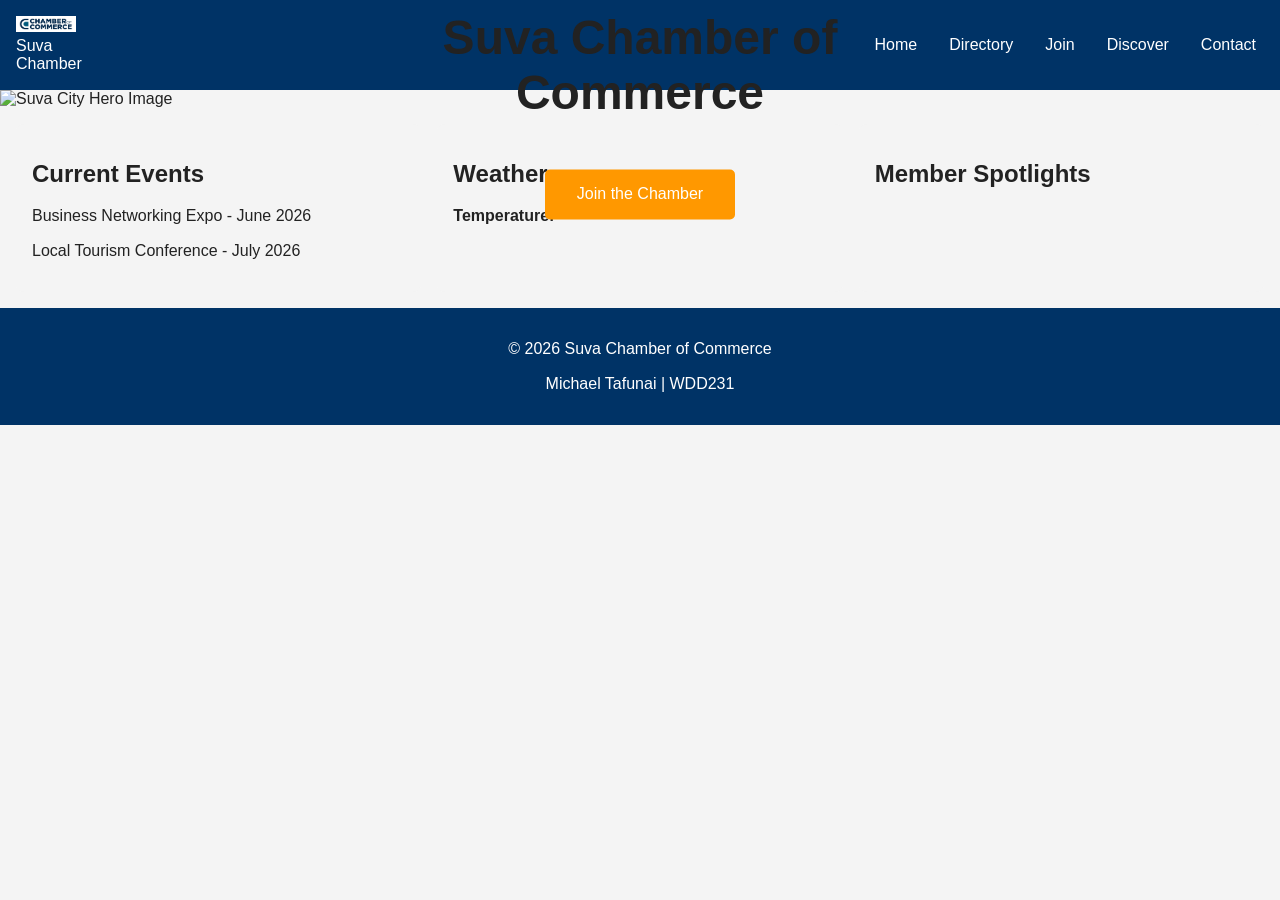
==== chamber/index.html @ 9002ba3e "files added" ====
<!DOCTYPE html>
<html lang="en">
<head>
    <meta charset="UTF-8">
    <meta name="viewport" content="width=device-width, initial-scale=1.0">

    <title>Suva Chamber Home</title>

    <meta name="description" content="Welcome to the Suva Chamber of Commerce">
    <meta name="author" content="Michael Tafunai">

    <meta property="og:title" content="Suva Chamber Home">
    <meta property="og:description" content="Discover businesses and opportunities in Suva, Fiji">
    <meta property="og:image" content="images/logo.jpg">
    <meta property="og:url" content="https://mtafunai.github.io/wdd231/chamber/index.html">

    <link rel="icon" href="images/logo.jpg">

    <link rel="stylesheet" href="styles/normalize.css">
    <link rel="stylesheet" href="styles/small.css">
    <link rel="stylesheet" href="styles/larger.css">

    <script src="scripts/navigation.js" defer></script>
    <script src="scripts/weather.js" defer></script>
    <script src="scripts/spotlight.js" defer></script>
</head>

<body>

<header>
    <div class="logo">
        <img src="images/logo.jpg" alt="Suva Chamber Logo" width="60">
        <span>Suva Chamber</span>
    </div>

    <button id="menuBtn">&#9776;</button>

    <nav id="navMenu">
        <a href="index.html" class="active">Home</a>
        <a href="directory.html">Directory</a>
        <a href="#">Join</a>
        <a href="#">Discover</a>
        <a href="#">Contact</a>
    </nav>
</header>

<main>

    <section class="hero">
        <img src="images/hero.webp" alt="Suva City Hero Image">
        <div class="hero-text">
            <h1>Suva Chamber of Commerce</h1>
            <a href="#" class="cta-button">Join the Chamber</a>
        </div>
    </section>

    <section class="home-grid">

        <section class="events">
            <h2>Current Events</h2>
            <p>Business Networking Expo - June 2026</p>
            <p>Local Tourism Conference - July 2026</p>
        </section>

        <section class="weather">
            <h2>Weather</h2>

            <p><strong>Temperature:</strong>
                <span id="current-temp"></span>
            </p>

            <p id="weather-desc"></p>

            <div id="forecast"></div>
        </section>

        <section class="spotlights">
            <h2>Member Spotlights</h2>
            <div id="spotlight-container"></div>
        </section>

    </section>

</main>

<footer>
    <p>&copy; 2026 Suva Chamber of Commerce</p>
    <p>Michael Tafunai | WDD231</p>
</footer>

</body>
</html>
---- chamber/styles/small.css ----
:root {
    --primary: #003366;
    --accent: #ff9800;
    --bg: #f4f4f4;
    --text: #222;
}

body {
    margin: 0;
    font-family: "Roboto", sans-serif;
    background: var(--bg);
    color: var(--text);
}


header {
    background: var(--primary);
    color: white;
    padding: 1rem;

    display: flex;
    justify-content: space-between;
    align-items: center;
    flex-wrap: wrap;
}

.logo-area {
    display: flex;
    align-items: center;
    gap: 1rem;
}

.logo {
    width: 60px;
}


nav {
    display: none;
    flex-direction: column;
    width: 100%;
}

nav.open {
    display: flex;
}

nav a {
    color: white;
    padding: 0.5rem;
    text-decoration: none;
}


.view-buttons {
    display: flex;
    gap: 1rem;
    margin: 1rem;
}

button {
    background: var(--accent);
    border: none;
    padding: 0.5rem 1rem;
    color: white;
    cursor: pointer;
}


.grid-view {
    display: grid;
    grid-template-columns: 1fr;
    gap: 1rem;
    padding: 1rem;
}


.list-view {
    display: flex;
    flex-direction: column;
    gap: 1rem;
    padding: 1rem;
}

.list-view .card {
    display: flex;
    justify-content: space-between;
    text-align: left;
}

.list-view img {
    display: none;
}


.card {
    background: white;
    padding: 1rem;
    border-radius: 10px;
    text-align: center;
}


footer {
    background: var(--primary);
    color: white;
    text-align: center;
    padding: 1rem;
}

.hero {
    position: relative;
}

.hero img {
    width: 100%;
    height: auto;
    display: block;
}

.hero-text {
    position: absolute;
    top: 50%;
    left: 50%;
    transform: translate(-50%, -50%);
    text-align: center;
}

.cta-button {
    background: #ff9800;
    color: white;
    padding: 1rem 2rem;
    text-decoration: none;
    border-radius: 5px;
    display: inline-block;
    margin-top: 1rem;
}

.home-grid {
    display: grid;
    gap: 1rem;
    padding: 1rem;
}

.events,
.weather,
.spotlights {
    background: #f4f4f4;
    padding: 1rem;
    border-radius: 8px;
}

.spotlight-card {
    background: white;
    padding: 1rem;
    margin-top: 1rem;
    border-radius: 8px;
}

.spotlight-card img {
    width: 100%;
    max-width: 200px;
}
---- chamber/styles/larger.css ----
@media (min-width: 768px) {

    #menuBtn {
        display: none;
    }

    nav {
        display: flex;
        flex-direction: row;
        width: auto;
        gap: 1rem;
    }

    .grid-view {
        grid-template-columns: repeat(3, 1fr);
    }
}
@media screen and (min-width: 768px) {

    .home-grid {
        grid-template-columns: 1fr 1fr 1fr;
    }

    .hero-text h1 {
        font-size: 3rem;
    }
}
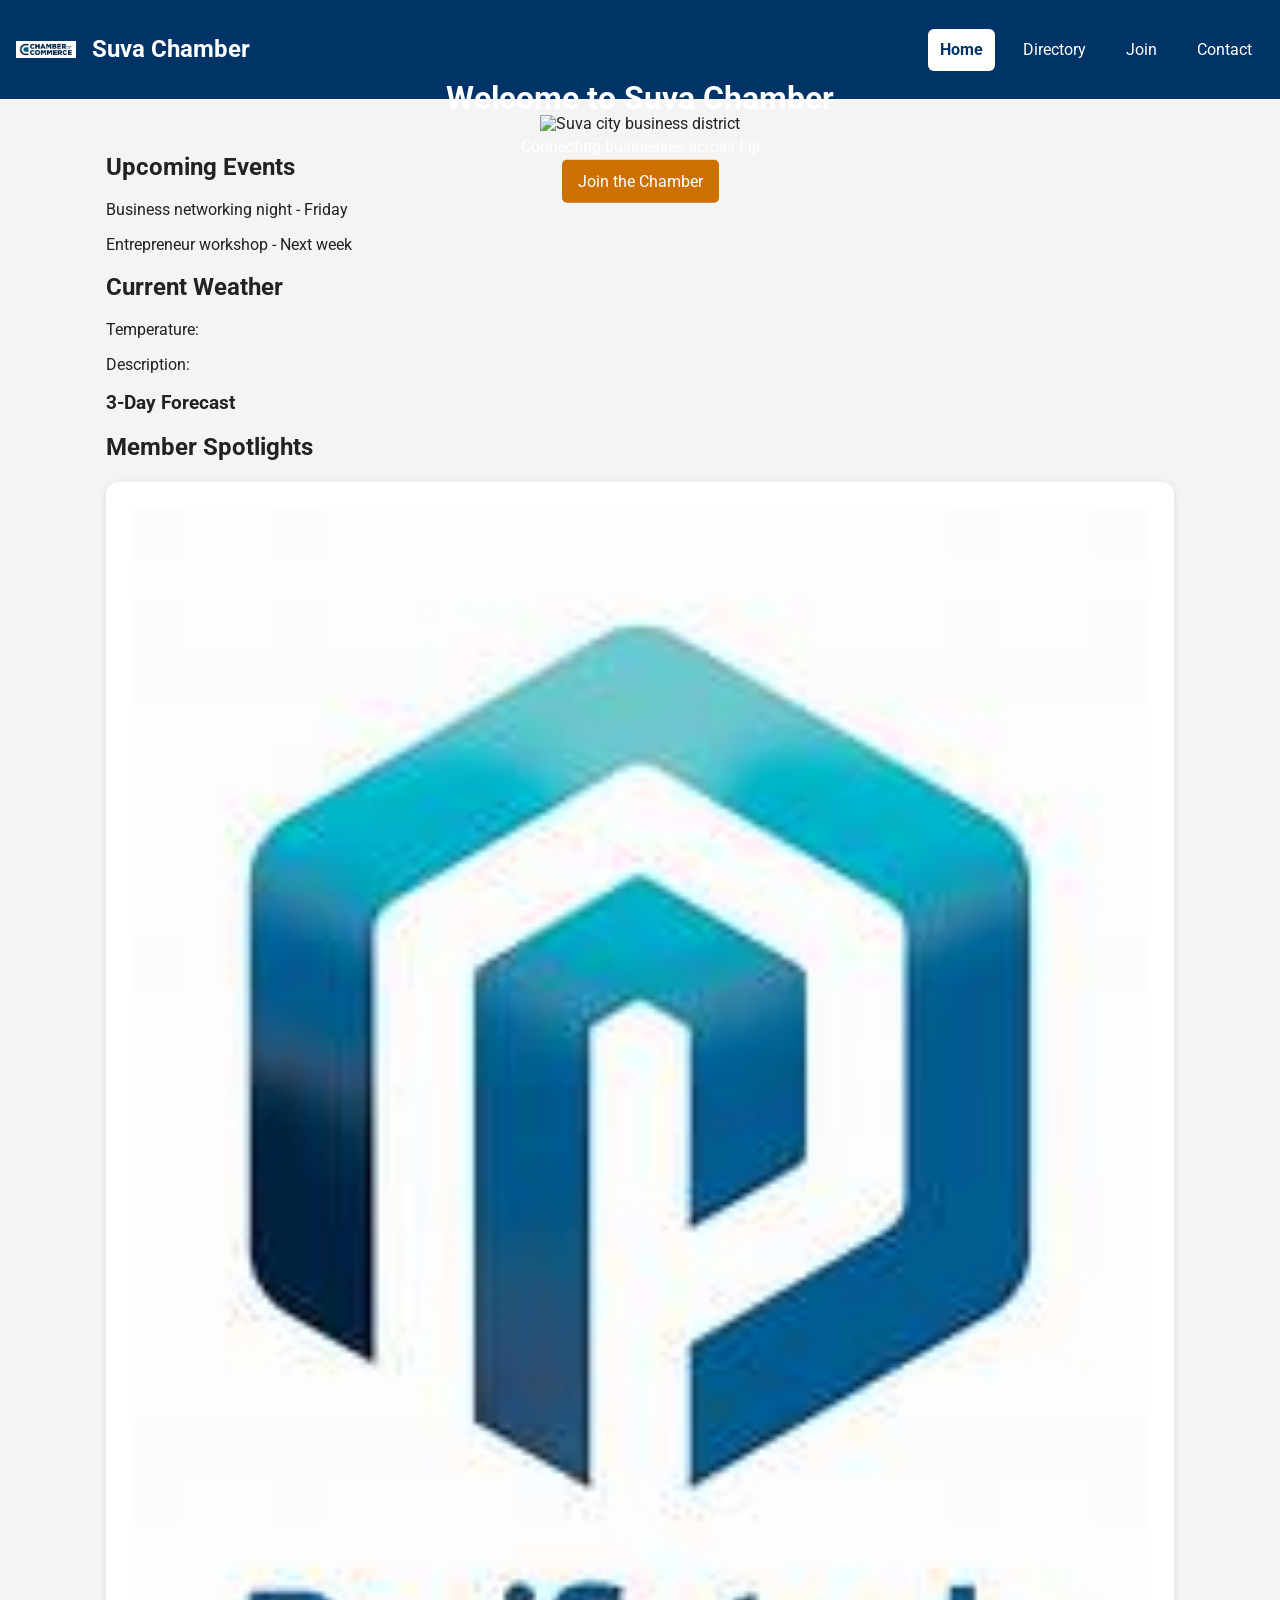
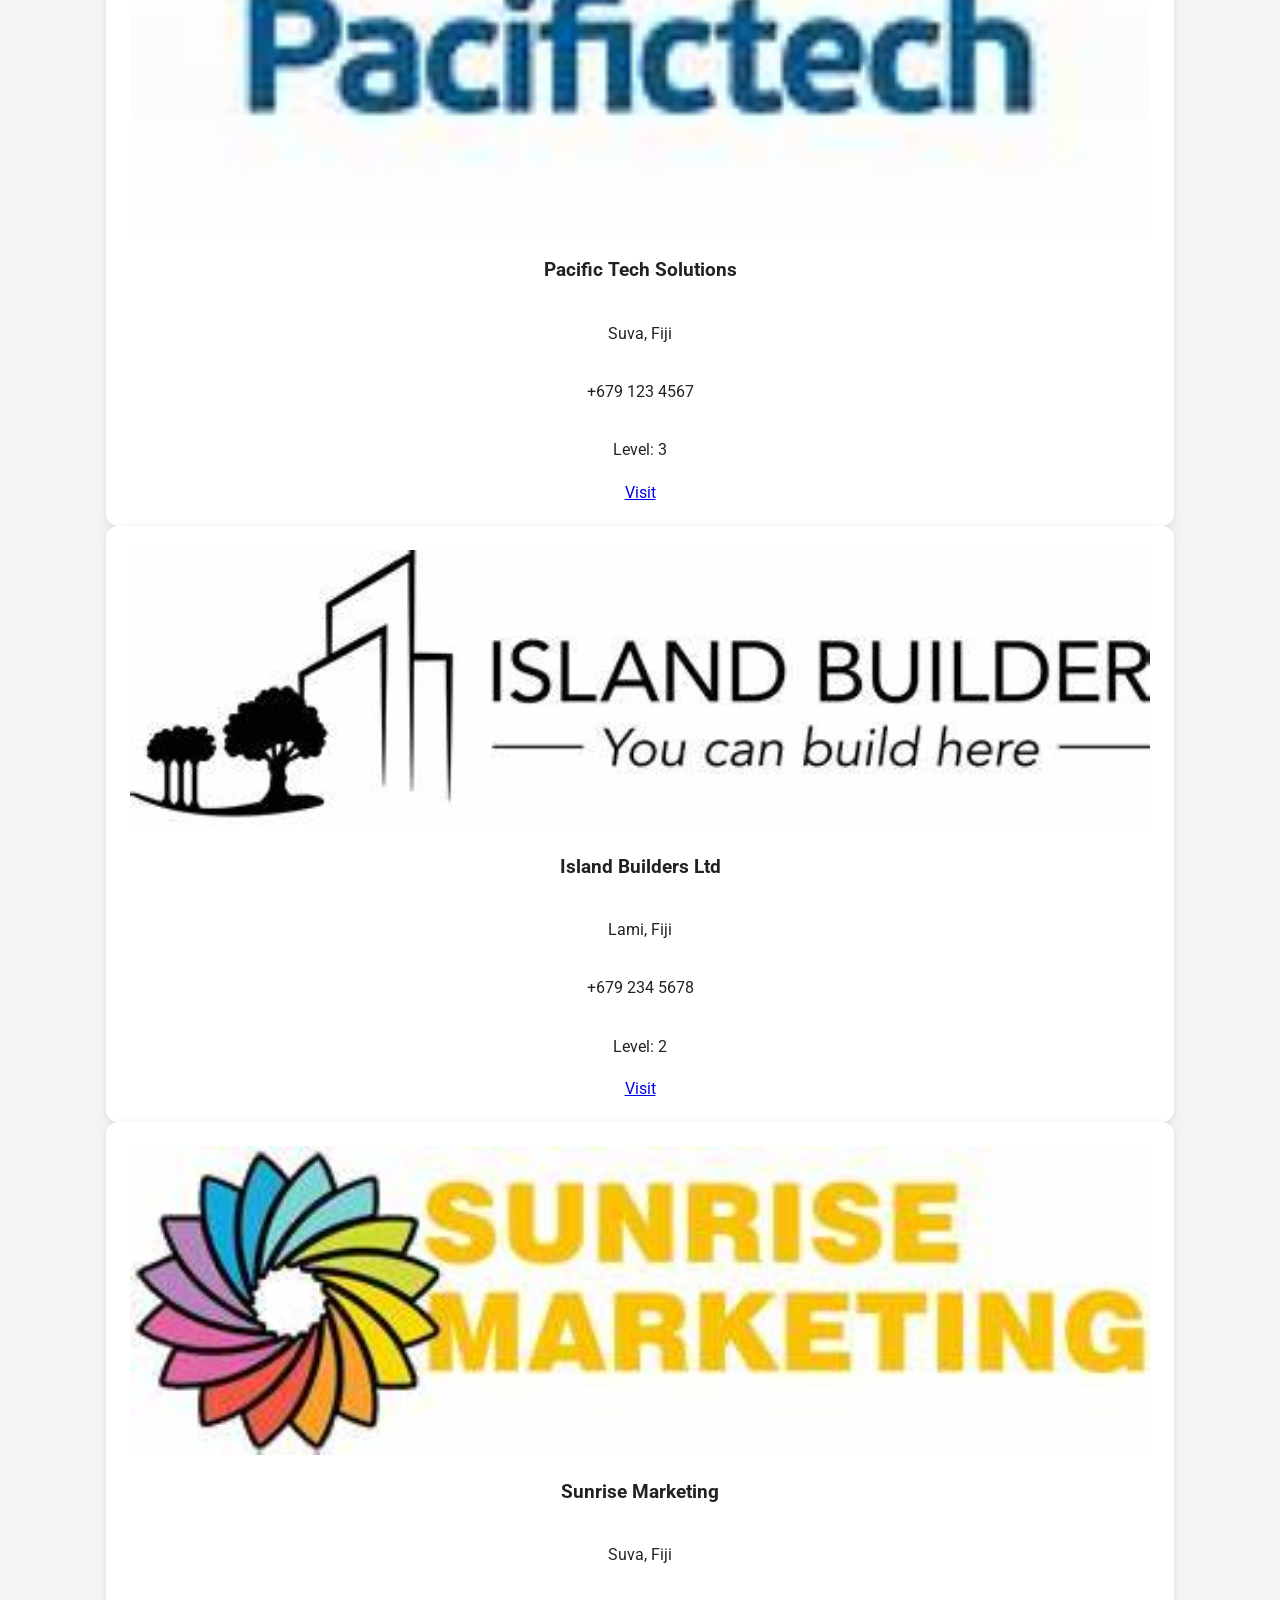
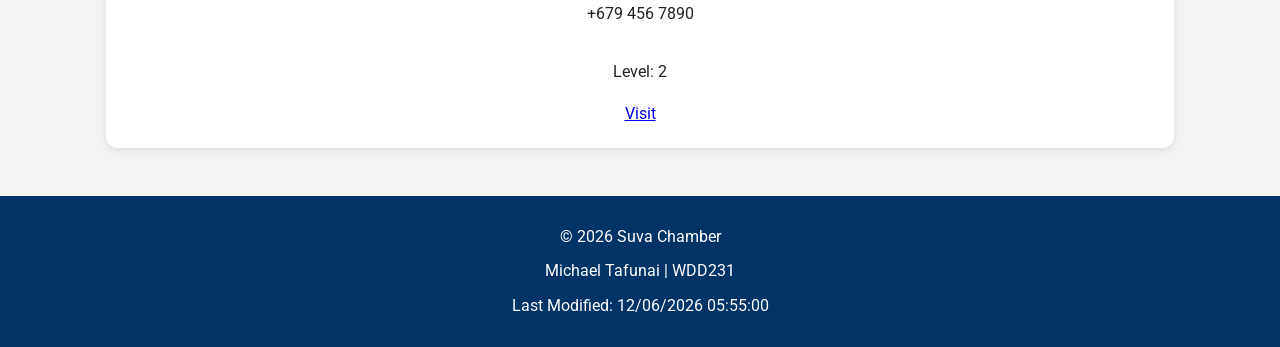
==== commit b9d51c7f: "files" ====
--- a/chamber/index.html
+++ b/chamber/index.html
@@ -4,88 +4,88 @@
     <meta charset="UTF-8">
     <meta name="viewport" content="width=device-width, initial-scale=1.0">
 
-    <title>Suva Chamber Home</title>
+    <title>Suva Chamber of Commerce</title>
 
-    <meta name="description" content="Welcome to the Suva Chamber of Commerce">
+    <meta name="description" content="Suva Chamber of Commerce official homepage featuring events, weather updates, and business spotlights.">
     <meta name="author" content="Michael Tafunai">
 
-    <meta property="og:title" content="Suva Chamber Home">
-    <meta property="og:description" content="Discover businesses and opportunities in Suva, Fiji">
-    <meta property="og:image" content="images/logo.jpg">
-    <meta property="og:url" content="https://mtafunai.github.io/wdd231/chamber/index.html">
+    <link rel="icon" href="images/logo.jpg">
 
-    <link rel="icon" href="images/logo.jpg">
+
+    <link rel="preconnect" href="https://fonts.googleapis.com">
+    <link rel="preconnect" href="https://fonts.gstatic.com" crossorigin>
+    <link href="https://fonts.googleapis.com/css2?family=Roboto:wght@300;400;700&display=swap" rel="stylesheet">
+
 
     <link rel="stylesheet" href="styles/normalize.css">
     <link rel="stylesheet" href="styles/small.css">
     <link rel="stylesheet" href="styles/larger.css">
 
-    <script src="scripts/navigation.js" defer></script>
-    <script src="scripts/weather.js" defer></script>
-    <script src="scripts/spotlight.js" defer></script>
+
+    <script defer src="scripts/home.js"></script>
 </head>
 
 <body>
 
 <header>
-    <div class="logo">
-        <img src="images/logo.jpg" alt="Suva Chamber Logo" width="60">
-        <span>Suva Chamber</span>
+
+    <div class="logo-area">
+        <img src="images/logo.jpg" alt="Suva Chamber Logo" class="logo">
+        <h2>Suva Chamber</h2>
     </div>
 
-    <button id="menuBtn">&#9776;</button>
+    <button id="menuBtn" aria-label="Open menu">☰</button>
 
-    <nav id="navMenu">
+    <nav id="navMenu" aria-label="Main Navigation">
         <a href="index.html" class="active">Home</a>
         <a href="directory.html">Directory</a>
         <a href="#">Join</a>
-        <a href="#">Discover</a>
         <a href="#">Contact</a>
     </nav>
+
 </header>
 
 <main>
 
+
     <section class="hero">
-        <img src="images/hero.webp" alt="Suva City Hero Image">
+        <img src="images/hero.jpg" alt="Suva city business district">
         <div class="hero-text">
-            <h1>Suva Chamber of Commerce</h1>
+            <h1>Welcome to Suva Chamber</h1>
+            <p>Connecting businesses across Fiji</p>
             <a href="#" class="cta-button">Join the Chamber</a>
         </div>
     </section>
 
-    <section class="home-grid">
 
-        <section class="events">
-            <h2>Current Events</h2>
-            <p>Business Networking Expo - June 2026</p>
-            <p>Local Tourism Conference - July 2026</p>
-        </section>
+    <section class="events">
+        <h2>Upcoming Events</h2>
+        <p>Business networking night - Friday</p>
+        <p>Entrepreneur workshop - Next week</p>
+    </section>
 
-        <section class="weather">
-            <h2>Weather</h2>
 
-            <p><strong>Temperature:</strong>
-                <span id="current-temp"></span>
-            </p>
+    <section class="weather">
+        <h2>Current Weather</h2>
+        <p>Temperature: <span id="temp"></span></p>
+        <p>Description: <span id="desc"></span></p>
 
-            <p id="weather-desc"></p>
+        <h3>3-Day Forecast</h3>
+        <div id="forecast"></div>
+    </section>
 
-            <div id="forecast"></div>
-        </section>
 
-        <section class="spotlights">
-            <h2>Member Spotlights</h2>
-            <div id="spotlight-container"></div>
-        </section>
-
+    <section class="spotlights">
+        <h2>Member Spotlights</h2>
+        <div id="spotlightContainer"></div>
     </section>
 
 </main>
 
 <footer>
-    <p>&copy; 2026 Suva Chamber of Commerce</p>
+    <p>&copy; <span id="year"></span> Suva Chamber</p>
     <p>Michael Tafunai | WDD231</p>
+    <p>Last Modified: <span id="lastModified"></span></p>
 </footer>
 
 </body>
--- a/chamber/styles/small.css
+++ b/chamber/styles/small.css
@@ -1,9 +1,20 @@
 :root {
     --primary: #003366;
-    --accent: #ff9800;
+    --accent: #cc7000;
     --bg: #f4f4f4;
     --text: #222;
 }
+
+
+* {
+    box-sizing: border-box;
+}
+
+img {
+    max-width: 100%;
+    height: auto;
+}
+
 
 body {
     margin: 0;
@@ -23,6 +34,7 @@
     align-items: center;
     flex-wrap: wrap;
 }
+
 
 .logo-area {
     display: flex;
@@ -47,22 +59,39 @@
 
 nav a {
     color: white;
-    padding: 0.5rem;
     text-decoration: none;
+    padding: 0.75rem;
+}
+
+
+nav a.active {
+    background: white;
+    color: var(--primary);
+    font-weight: bold;
+    border-radius: 6px;
+}
+
+
+main {
+    max-width: 1100px;
+    margin: auto;
+    padding: 1rem;
 }
 
 
 .view-buttons {
     display: flex;
+    justify-content: center;
     gap: 1rem;
-    margin: 1rem;
+    margin: 1rem 0;
 }
 
 button {
     background: var(--accent);
+    color: white;
     border: none;
-    padding: 0.5rem 1rem;
-    color: white;
+    padding: 0.6rem 1rem;
+    border-radius: 5px;
     cursor: pointer;
 }
 
@@ -71,7 +100,6 @@
     display: grid;
     grid-template-columns: 1fr;
     gap: 1rem;
-    padding: 1rem;
 }
 
 
@@ -79,43 +107,48 @@
     display: flex;
     flex-direction: column;
     gap: 1rem;
-    padding: 1rem;
 }
 
+
 .list-view .card {
-    display: flex;
-    justify-content: space-between;
     text-align: left;
+    padding: 1rem 1.5rem;
 }
 
-.list-view img {
+.list-view .card img {
     display: none;
 }
 
-
+/* CARD */
 .card {
     background: white;
-    padding: 1rem;
-    border-radius: 10px;
+    padding: 1.5rem;
+    border-radius: 12px;
     text-align: center;
+    box-shadow: 0 2px 8px rgba(0,0,0,0.1);
+
+    display: flex;
+    flex-direction: column;
+    gap: 0.5rem;
 }
 
-
+/* FOOTER */
 footer {
     background: var(--primary);
     color: white;
     text-align: center;
     padding: 1rem;
+    margin-top: 2rem;
 }
 
 .hero {
     position: relative;
+    text-align: center;
 }
 
 .hero img {
     width: 100%;
     height: auto;
-    display: block;
 }
 
 .hero-text {
@@ -123,41 +156,13 @@
     top: 50%;
     left: 50%;
     transform: translate(-50%, -50%);
-    text-align: center;
+    color: white;
 }
 
 .cta-button {
-    background: #ff9800;
+    background: var(--accent);
     color: white;
-    padding: 1rem 2rem;
+    padding: 0.75rem 1rem;
     text-decoration: none;
     border-radius: 5px;
-    display: inline-block;
-    margin-top: 1rem;
-}
-
-.home-grid {
-    display: grid;
-    gap: 1rem;
-    padding: 1rem;
-}
-
-.events,
-.weather,
-.spotlights {
-    background: #f4f4f4;
-    padding: 1rem;
-    border-radius: 8px;
-}
-
-.spotlight-card {
-    background: white;
-    padding: 1rem;
-    margin-top: 1rem;
-    border-radius: 8px;
-}
-
-.spotlight-card img {
-    width: 100%;
-    max-width: 200px;
 }
--- a/chamber/styles/larger.css
+++ b/chamber/styles/larger.css
@@ -14,14 +14,4 @@
     .grid-view {
         grid-template-columns: repeat(3, 1fr);
     }
-}
-@media screen and (min-width: 768px) {
-
-    .home-grid {
-        grid-template-columns: 1fr 1fr 1fr;
-    }
-
-    .hero-text h1 {
-        font-size: 3rem;
-    }
 }
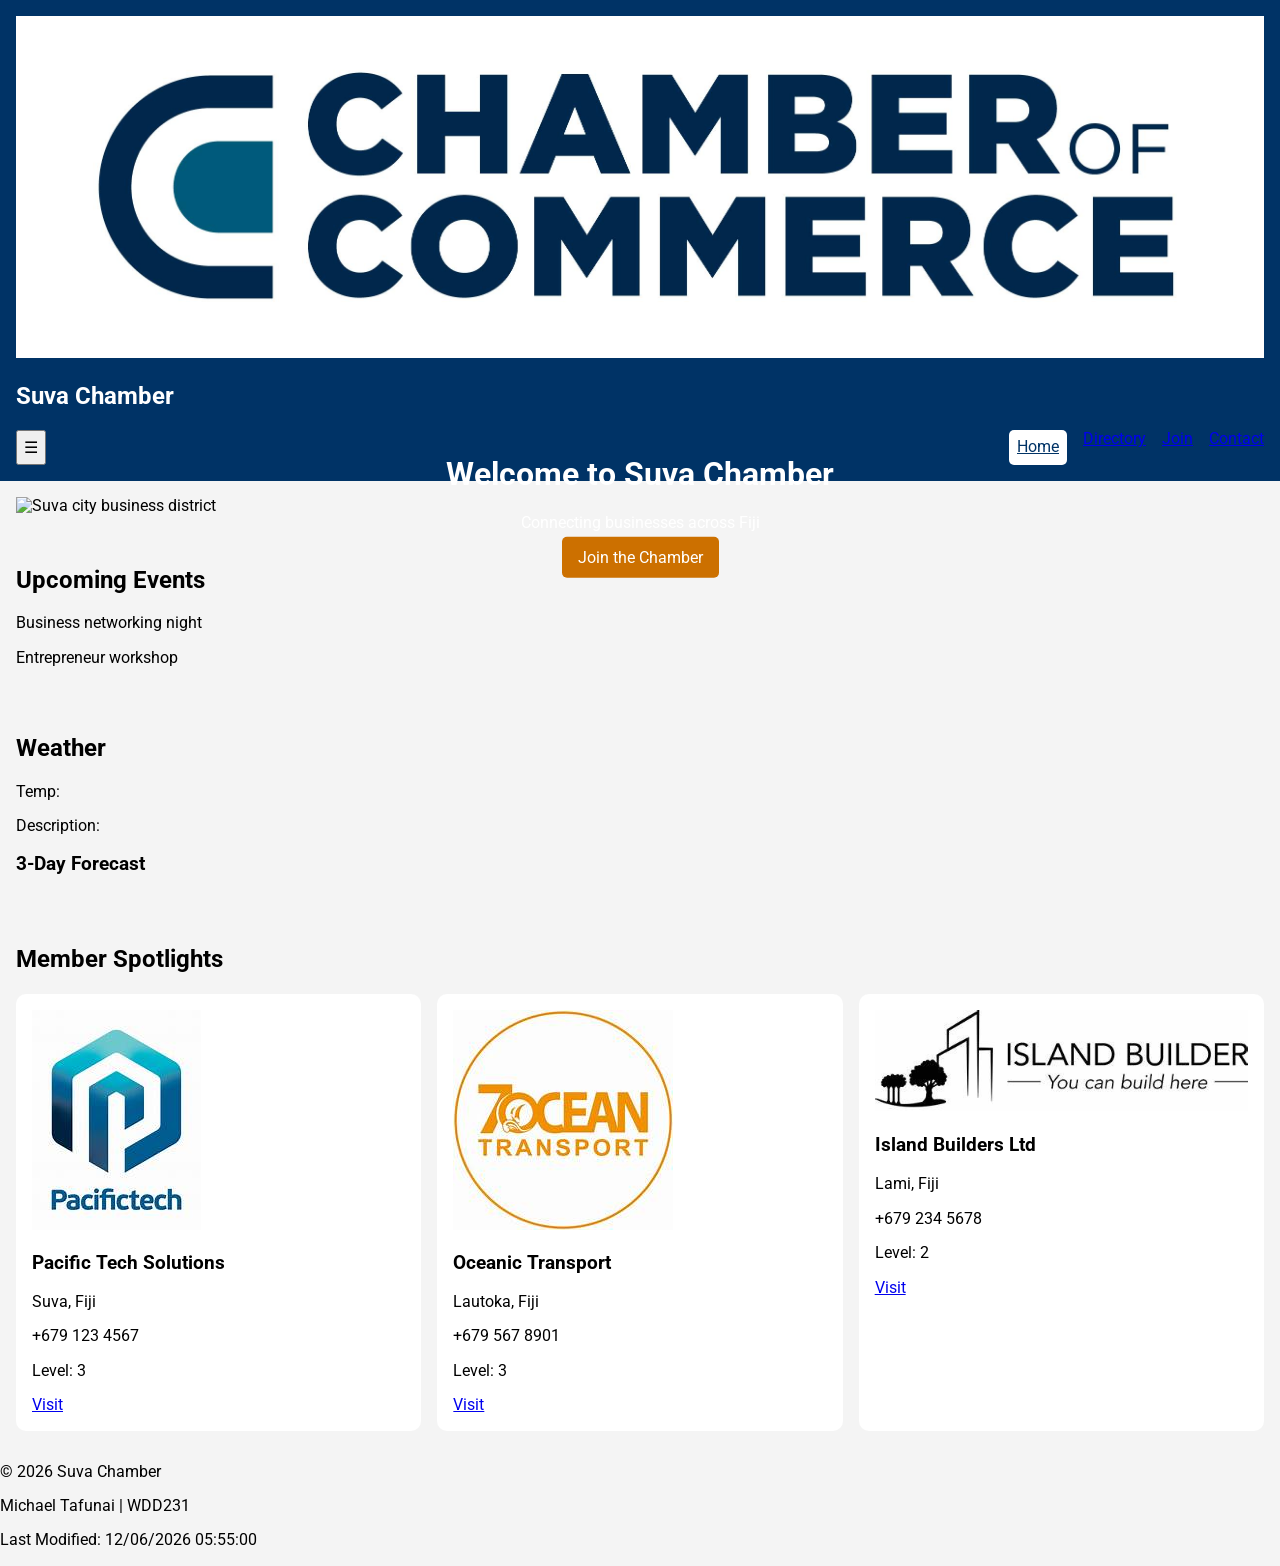
==== commit 76d78a87: "set" ====
--- a/chamber/index.html
+++ b/chamber/index.html
@@ -6,7 +6,7 @@
 
     <title>Suva Chamber of Commerce</title>
 
-    <meta name="description" content="Suva Chamber of Commerce official homepage featuring events, weather updates, and business spotlights.">
+    <meta name="description" content="Suva Chamber of Commerce homepage featuring events, weather updates, and business spotlights.">
     <meta name="author" content="Michael Tafunai">
 
     <link rel="icon" href="images/logo.jpg">
@@ -30,13 +30,13 @@
 <header>
 
     <div class="logo-area">
-        <img src="images/logo.jpg" alt="Suva Chamber Logo" class="logo">
+        <img src="images/logo.jpg" alt="Suva Chamber Logo">
         <h2>Suva Chamber</h2>
     </div>
 
-    <button id="menuBtn" aria-label="Open menu">☰</button>
+    <button id="menuBtn" aria-label="Open navigation menu">☰</button>
 
-    <nav id="navMenu" aria-label="Main Navigation">
+    <nav id="navMenu">
         <a href="index.html" class="active">Home</a>
         <a href="directory.html">Directory</a>
         <a href="#">Join</a>
@@ -47,27 +47,26 @@
 
 <main>
 
-
     <section class="hero">
         <img src="images/hero.jpg" alt="Suva city business district">
         <div class="hero-text">
             <h1>Welcome to Suva Chamber</h1>
             <p>Connecting businesses across Fiji</p>
-            <a href="#" class="cta-button">Join the Chamber</a>
+            <a href="#" class="cta">Join the Chamber</a>
         </div>
     </section>
 
 
     <section class="events">
         <h2>Upcoming Events</h2>
-        <p>Business networking night - Friday</p>
-        <p>Entrepreneur workshop - Next week</p>
+        <p>Business networking night</p>
+        <p>Entrepreneur workshop</p>
     </section>
 
 
     <section class="weather">
-        <h2>Current Weather</h2>
-        <p>Temperature: <span id="temp"></span></p>
+        <h2>Weather</h2>
+        <p>Temp: <span id="temp"></span></p>
         <p>Description: <span id="desc"></span></p>
 
         <h3>3-Day Forecast</h3>
--- a/chamber/styles/small.css
+++ b/chamber/styles/small.css
@@ -2,7 +2,6 @@
     --primary: #003366;
     --accent: #cc7000;
     --bg: #f4f4f4;
-    --text: #222;
 }
 
 
@@ -10,159 +9,85 @@
     box-sizing: border-box;
 }
 
-img {
-    max-width: 100%;
-    height: auto;
-}
-
-
 body {
     margin: 0;
     font-family: "Roboto", sans-serif;
     background: var(--bg);
-    color: var(--text);
 }
 
 
 header {
     background: var(--primary);
     color: white;
-    padding: 1rem;
-
     display: flex;
     justify-content: space-between;
-    align-items: center;
+    padding: 1rem;
     flex-wrap: wrap;
-}
-
-
-.logo-area {
-    display: flex;
-    align-items: center;
-    gap: 1rem;
-}
-
-.logo {
-    width: 60px;
 }
 
 
 nav {
     display: none;
     flex-direction: column;
-    width: 100%;
 }
 
 nav.open {
     display: flex;
 }
 
-nav a {
-    color: white;
-    text-decoration: none;
-    padding: 0.75rem;
+nav a.active {
+    background: white;
+    color: var(--primary);
+    padding: 0.5rem;
+    border-radius: 5px;
 }
 
 
-nav a.active {
-    background: white;
-    color: var(--primary);
-    font-weight: bold;
-    border-radius: 6px;
+.hero {
+    position: relative;
+}
+
+.hero img {
+    width: 100%;
+}
+
+.hero-text {
+    position: absolute;
+    top: 40%;
+    left: 50%;
+    transform: translate(-50%, -50%);
+    color: white;
+    text-align: center;
+}
+
+.cta {
+    background: var(--accent);
+    padding: 0.7rem 1rem;
+    color: white;
+    text-decoration: none;
+    border-radius: 5px;
 }
 
 
-main {
-    max-width: 1100px;
-    margin: auto;
+section {
     padding: 1rem;
 }
 
 
-.view-buttons {
-    display: flex;
-    justify-content: center;
-    gap: 1rem;
-    margin: 1rem 0;
-}
-
-button {
-    background: var(--accent);
-    color: white;
-    border: none;
-    padding: 0.6rem 1rem;
-    border-radius: 5px;
-    cursor: pointer;
-}
-
-
-.grid-view {
+#spotlightContainer {
     display: grid;
-    grid-template-columns: 1fr;
     gap: 1rem;
 }
 
 
-.list-view {
-    display: flex;
-    flex-direction: column;
+#forecast {
+    display: grid;
     gap: 1rem;
 }
 
 
-.list-view .card {
-    text-align: left;
-    padding: 1rem 1.5rem;
-}
-
-.list-view .card img {
-    display: none;
-}
-
-/* CARD */
 .card {
     background: white;
-    padding: 1.5rem;
-    border-radius: 12px;
-    text-align: center;
-    box-shadow: 0 2px 8px rgba(0,0,0,0.1);
-
-    display: flex;
-    flex-direction: column;
-    gap: 0.5rem;
-}
-
-/* FOOTER */
-footer {
-    background: var(--primary);
-    color: white;
-    text-align: center;
     padding: 1rem;
-    margin-top: 2rem;
-}
-
-.hero {
-    position: relative;
-    text-align: center;
-}
-
-.hero img {
-    width: 100%;
-    height: auto;
-}
-
-.hero-text {
-    position: absolute;
-    top: 50%;
-    left: 50%;
-    transform: translate(-50%, -50%);
-    color: white;
-}
-
-.cta-button {
-    background: var(--accent);
-    color: white;
-    padding: 0.75rem 1rem;
-    text-decoration: none;
-    border-radius: 5px;
+    border-radius: 10px;
 }
--- a/chamber/styles/larger.css
+++ b/chamber/styles/larger.css
@@ -1,17 +1,16 @@
 @media (min-width: 768px) {
-
-    #menuBtn {
-        display: none;
-    }
 
     nav {
         display: flex;
         flex-direction: row;
-        width: auto;
         gap: 1rem;
     }
 
-    .grid-view {
+    #spotlightContainer {
+        grid-template-columns: repeat(3, 1fr);
+    }
+
+    #forecast {
         grid-template-columns: repeat(3, 1fr);
     }
 }
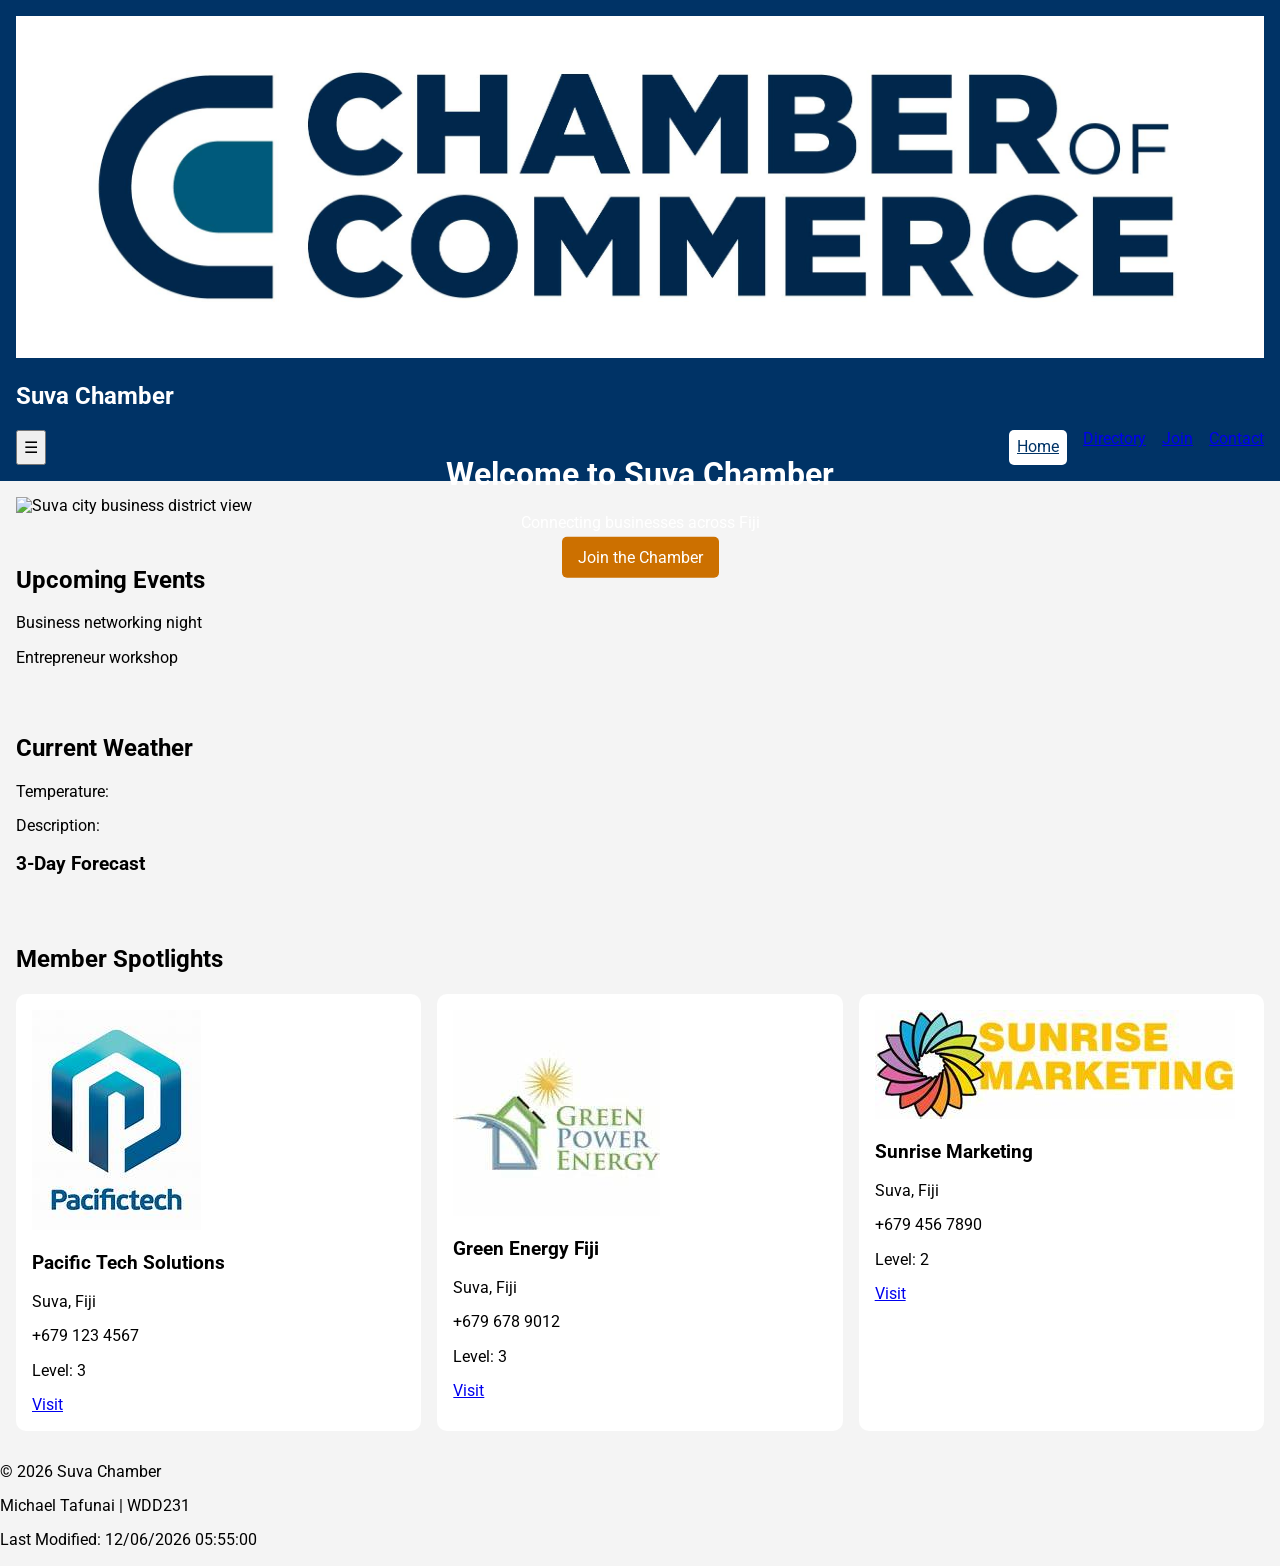
==== commit e254ab28: "html" ====
--- a/chamber/index.html
+++ b/chamber/index.html
@@ -6,15 +6,26 @@
 
     <title>Suva Chamber of Commerce</title>
 
-    <meta name="description" content="Suva Chamber of Commerce homepage featuring events, weather updates, and business spotlights.">
+    <meta name="description" content="Suva Chamber of Commerce connects local businesses in Fiji with events, networking, weather updates, and member spotlights.">
     <meta name="author" content="Michael Tafunai">
 
+
     <link rel="icon" href="images/logo.jpg">
-
 
     <link rel="preconnect" href="https://fonts.googleapis.com">
     <link rel="preconnect" href="https://fonts.gstatic.com" crossorigin>
     <link href="https://fonts.googleapis.com/css2?family=Roboto:wght@300;400;700&display=swap" rel="stylesheet">
+
+
+    <meta property="og:title" content="Suva Chamber of Commerce - Local Business Network">
+
+    <meta property="og:description" content="Discover Suva Chamber of Commerce featuring businesses, events, weather updates, and member spotlights across Fiji.">
+
+    <meta property="og:image" content="https://mtafunai.github.io/wdd231/chamber/images/logo.jpg">
+
+    <meta property="og:url" content="https://mtafunai.github.io/wdd231/chamber/index.html">
+
+    <meta name="theme-color" content="#003366">
 
 
     <link rel="stylesheet" href="styles/normalize.css">
@@ -36,7 +47,7 @@
 
     <button id="menuBtn" aria-label="Open navigation menu">☰</button>
 
-    <nav id="navMenu">
+    <nav id="navMenu" aria-label="Main Navigation">
         <a href="index.html" class="active">Home</a>
         <a href="directory.html">Directory</a>
         <a href="#">Join</a>
@@ -47,15 +58,15 @@
 
 <main>
 
+
     <section class="hero">
-        <img src="images/hero.jpg" alt="Suva city business district">
+        <img src="images/hero.jpg" alt="Suva city business district view">
         <div class="hero-text">
             <h1>Welcome to Suva Chamber</h1>
             <p>Connecting businesses across Fiji</p>
             <a href="#" class="cta">Join the Chamber</a>
         </div>
     </section>
-
 
     <section class="events">
         <h2>Upcoming Events</h2>
@@ -65,8 +76,8 @@
 
 
     <section class="weather">
-        <h2>Weather</h2>
-        <p>Temp: <span id="temp"></span></p>
+        <h2>Current Weather</h2>
+        <p>Temperature: <span id="temp"></span></p>
         <p>Description: <span id="desc"></span></p>
 
         <h3>3-Day Forecast</h3>
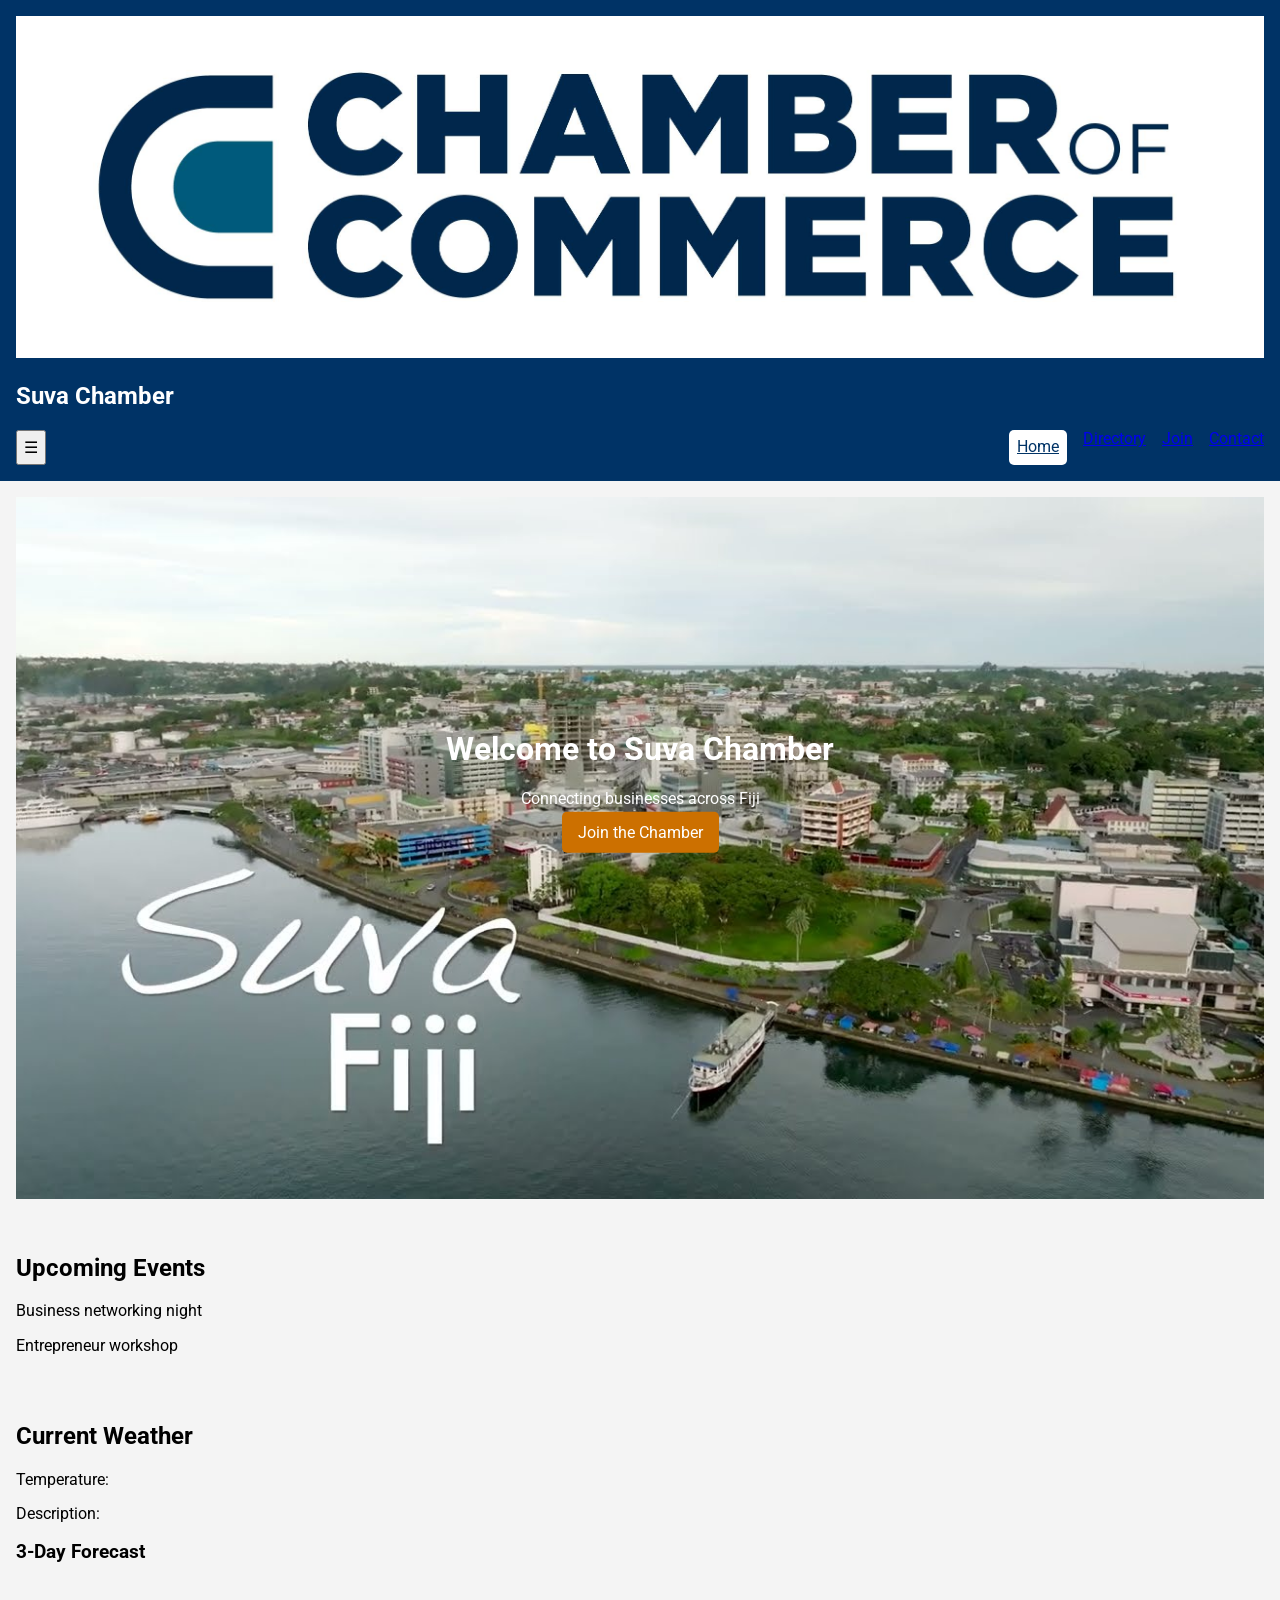
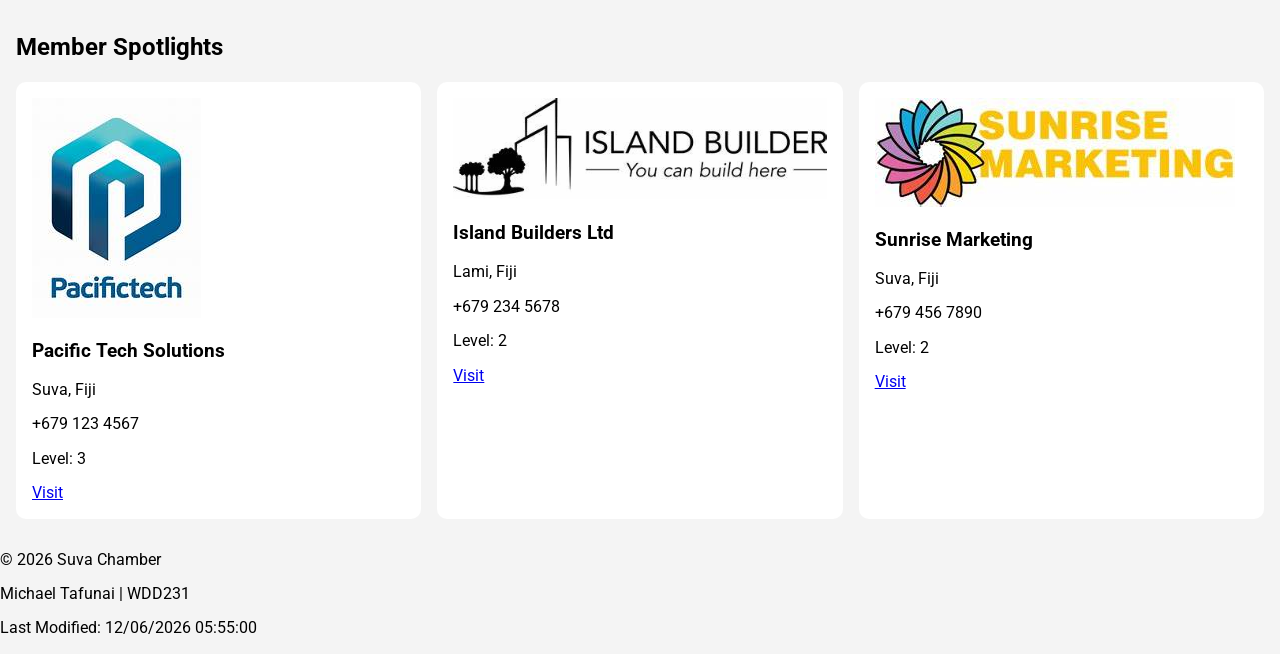
==== commit 238e005a: "base css" ====
--- a/chamber/index.html
+++ b/chamber/index.html
@@ -31,6 +31,7 @@
     <link rel="stylesheet" href="styles/normalize.css">
     <link rel="stylesheet" href="styles/small.css">
     <link rel="stylesheet" href="styles/larger.css">
+    <link rel="stylesheet" href="styles/base.css">
 
 
     <script defer src="scripts/home.js"></script>
